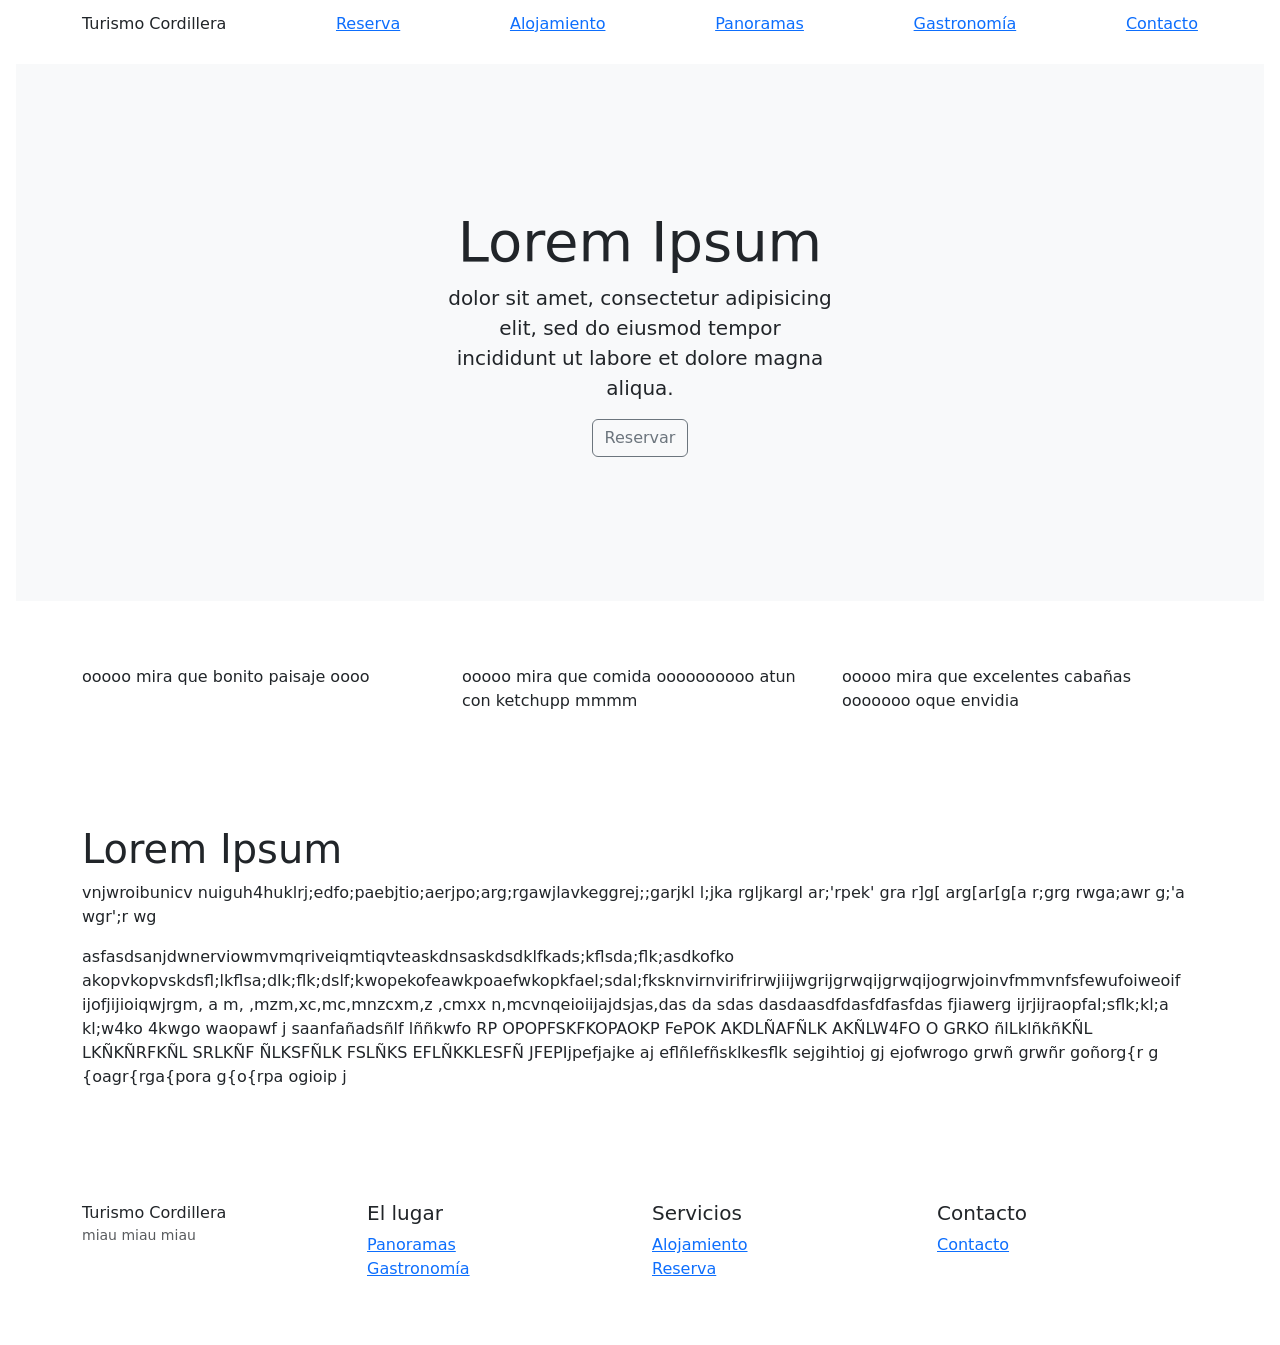
==== index.html @ c56f91c0 "sketch pagina principal" ====
<!DOCTYPE html>
<html lang="en">
<head>
	<meta charset="UTF-8">
	<meta name="viewport" content="width=device-width, initial-scale=1.0">
	<title>Turismo Cordillera</title>
	<link rel="stylesheet" href="css/style.css">
	<link href="https://cdn.jsdelivr.net/npm/bootstrap@5.3.8/dist/css/bootstrap.min.css" rel="stylesheet" integrity="sha384-sRIl4kxILFvY47J16cr9ZwB07vP4J8+LH7qKQnuqkuIAvNWLzeN8tE5YBujZqJLB" crossorigin="anonymous">

</head>
<body>
	<!--nav-->
	<nav class="site-header sticky-top py-1">
	  <div class="container d-flex flex-column flex-md-row justify-content-between">
		<a class="py-2 navbar-brand" href="#">Turismo Cordillera</a>
		<a class="py-2 d-none d-md-inline-block" href="#">Reserva</a>
		<a class="py-2 d-none d-md-inline-block" href="#">Alojamiento</a>
		<a class="py-2 d-none d-md-inline-block" href="#">Panoramas</a>
		<a class="py-2 d-none d-md-inline-block" href="#">Gastronomía</a>
		<a class="py-2 d-none d-md-inline-block" href="#">Contacto</a>
	  </div>
	</nav>

	<!--main-->
    <div class="position-relative overflow-hidden p-3 p-md-5 m-md-3 text-center bg-light">
      <div class="col-md-5 p-lg-5 mx-auto my-5">
        <h1 class="display-4 font-weight-normal">Lorem Ipsum</h1>
        <p class="lead font-weight-normal">dolor sit amet, consectetur adipisicing elit, sed do eiusmod
        tempor incididunt ut labore et dolore magna aliqua.</p>
        <a class="btn btn-outline-secondary" href="#">Reservar</a>
      </div>
      <div class="product-device box-shadow d-none d-md-block"></div>
      <div class="product-device product-device-2 box-shadow d-none d-md-block"></div>
    </div>


    <!--banners con imagenes y texto nose-->
    <div class="container py-5">
    	<div class="row">
    		<div class="col-4 h-25">
    			<p>ooooo mira que bonito paisaje oooo</p>
    		</div>
    		<div class="col-4 h-25">
    			<p>ooooo mira que comida oooooooooo atun con ketchupp mmmm</p>
    		</div>
    		<div class="col-4 h-25">
    			<p>ooooo mira que excelentes cabañas ooooooo oque envidia</p>
    		</div>
    	</div>
    </div>

    <!-- un monton de texto -->
    <div class="container py-5">
    	<h1>Lorem Ipsum</h1>
    	<p>vnjwroibunicv nuiguh4huklrj;edfo;paebjtio;aerjpo;arg;rgawjlavkeggrej;;garjkl l;jka rgljkargl ar;'rpek' gra r]g[ arg[ar[g[a r;grg rwga;awr g;'a wgr';r wg</p>
    	<p>asfasdsanjdwnerviowmvmqriveiqmtiqvteaskdnsaskdsdklfkads;kflsda;flk;asdkofko akopvkopvskdsfl;lkflsa;dlk;flk;dslf;kwopekofeawkpoaefwkopkfael;sdal;fksknvirnvirifrirwjiijwgrijgrwqijgrwqijogrwjoinvfmmvnfsfewufoiweoif ijofjijioiqwjrgm, a m, ,mzm,xc,mc,mnzcxm,z ,cmxx n,mcvnqeioiijajdsjas,das da sdas dasdaasdfdasfdfasfdas fjiawerg ijrjijraopfal;sflk;kl;a kl;w4ko 4kwgo waopawf j saanfañadsñlf lññkwfo RP OPOPFSKFKOPAOKP FePOK AKDLÑAFÑLK AKÑLW4FO O GRKO ñlLklñkñKÑL LKÑKÑRFKÑL SRLKÑF ÑLKSFÑLK FSLÑKS EFLÑKKLESFÑ  JFEPIjpefjajke aj eflñlefñsklkesflk sejgihtioj gj ejofwrogo grwñ grwñr goñorg{r g {oagr{rga{pora g{o{rpa ogioip j</p>
    </div>


	<!--ftr-->
	<footer class="container py-5">
		<div class="row">
		<div class="col-3">
			Turismo Cordillera
			<small class="d-block mb-3 text-muted">miau miau miau</small>
		</div>
		<div class="col-3">
			<h5>El lugar</h5>
			<ul class="text-small list-unstyled">
				<li><a href="text-muted">Panoramas</a></li>
				<li><a href="text-muted">Gastronomía</a></li>
			</ul>
		</div>
		<div class="col-3">
			<h5>Servicios</h5>
			<ul class="text-small list-unstyled">
			<li><a href="text-muted">Alojamiento</a></li>
			<li><a href="text-muted">Reserva</a></li>
			</ul>
		</div>
		<div class="col-3">
			<ul class="text-small list-unstyled">		
			<div class="col-3"><h5>Contacto</h5></div>
			<li><a href="text-muted">Contacto</a></li>
			</ul>
		</div>

		</div>
	</footer>
<script src="https://cdn.jsdelivr.net/npm/bootstrap@5.3.8/dist/js/bootstrap.bundle.min.js" integrity="sha384-FKyoEForCGlyvwx9Hj09JcYn3nv7wiPVlz7YYwJrWVcXK/BmnVDxM+D2scQbITxI" crossorigin="anonymous"></script>
</body>
</html>
---- css/style.css ----
/*hola*/
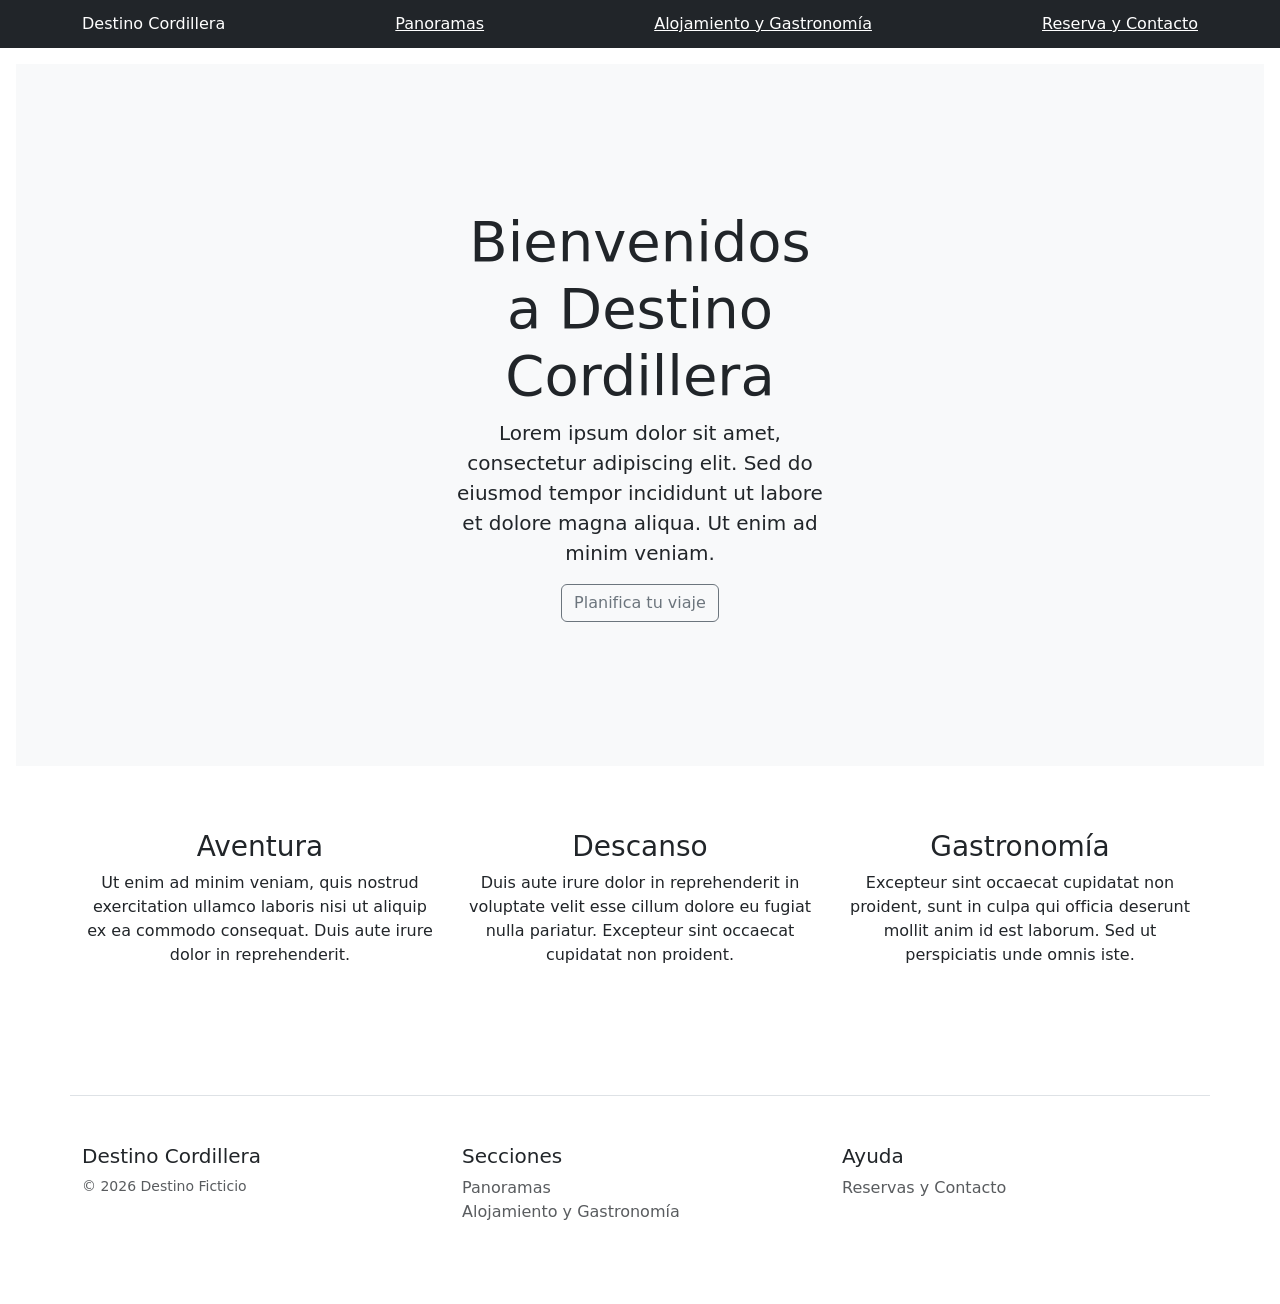
==== commit 3748b2c4: "Agrega estructura base y etiquetas semánticas a la página de inicio" ====
--- a/index.html
+++ b/index.html
@@ -1,92 +1,74 @@
 <!DOCTYPE html>
-<html lang="en">
+<html lang="es">
 <head>
 	<meta charset="UTF-8">
 	<meta name="viewport" content="width=device-width, initial-scale=1.0">
-	<title>Turismo Cordillera</title>
+	<title>Destino Cordillera - Inicio</title>
 	<link rel="stylesheet" href="css/style.css">
-	<link href="https://cdn.jsdelivr.net/npm/bootstrap@5.3.8/dist/css/bootstrap.min.css" rel="stylesheet" integrity="sha384-sRIl4kxILFvY47J16cr9ZwB07vP4J8+LH7qKQnuqkuIAvNWLzeN8tE5YBujZqJLB" crossorigin="anonymous">
-
+	<link href="https://cdn.jsdelivr.net/npm/bootstrap@5.3.8/dist/css/bootstrap.min.css" rel="stylesheet">
 </head>
 <body>
-	<!--nav-->
-	<nav class="site-header sticky-top py-1">
+	<!-- Menú de Navegación -->
+	<nav class="site-header sticky-top py-1 bg-dark">
 	  <div class="container d-flex flex-column flex-md-row justify-content-between">
-		<a class="py-2 navbar-brand" href="#">Turismo Cordillera</a>
-		<a class="py-2 d-none d-md-inline-block" href="#">Reserva</a>
-		<a class="py-2 d-none d-md-inline-block" href="#">Alojamiento</a>
-		<a class="py-2 d-none d-md-inline-block" href="#">Panoramas</a>
-		<a class="py-2 d-none d-md-inline-block" href="#">Gastronomía</a>
-		<a class="py-2 d-none d-md-inline-block" href="#">Contacto</a>
+		<a class="py-2 navbar-brand text-white" href="index.html">Destino Cordillera</a>
+		<a class="py-2 d-none d-md-inline-block text-white" href="panoramas.html">Panoramas</a>
+		<a class="py-2 d-none d-md-inline-block text-white" href="alojamiento.html">Alojamiento y Gastronomía</a>
+		<a class="py-2 d-none d-md-inline-block text-white" href="reserva.html">Reserva y Contacto</a>
 	  </div>
 	</nav>
 
-	<!--main-->
-    <div class="position-relative overflow-hidden p-3 p-md-5 m-md-3 text-center bg-light">
-      <div class="col-md-5 p-lg-5 mx-auto my-5">
-        <h1 class="display-4 font-weight-normal">Lorem Ipsum</h1>
-        <p class="lead font-weight-normal">dolor sit amet, consectetur adipisicing elit, sed do eiusmod
-        tempor incididunt ut labore et dolore magna aliqua.</p>
-        <a class="btn btn-outline-secondary" href="#">Reservar</a>
-      </div>
-      <div class="product-device box-shadow d-none d-md-block"></div>
-      <div class="product-device product-device-2 box-shadow d-none d-md-block"></div>
-    </div>
+	<main>
+		<!-- Banner Principal -->
+		<section class="hero-section position-relative overflow-hidden p-3 p-md-5 m-md-3 text-center bg-light">
+		  <div class="col-md-5 p-lg-5 mx-auto my-5">
+			<h1 class="display-4 font-weight-normal">Bienvenidos a Destino Cordillera</h1>
+			<p class="lead font-weight-normal">Lorem ipsum dolor sit amet, consectetur adipiscing elit. Sed do eiusmod tempor incididunt ut labore et dolore magna aliqua. Ut enim ad minim veniam.</p>
+			<a class="btn btn-outline-secondary" href="reserva.html">Planifica tu viaje</a>
+		  </div>
+		</section>
 
+		<!-- Características Principales -->
+		<section class="container py-5 text-center">
+			<div class="row">
+				<div class="col-md-4 mb-3">
+					<h3>Aventura</h3>
+					<p>Ut enim ad minim veniam, quis nostrud exercitation ullamco laboris nisi ut aliquip ex ea commodo consequat. Duis aute irure dolor in reprehenderit.</p>
+				</div>
+				<div class="col-md-4 mb-3">
+					<h3>Descanso</h3>
+					<p>Duis aute irure dolor in reprehenderit in voluptate velit esse cillum dolore eu fugiat nulla pariatur. Excepteur sint occaecat cupidatat non proident.</p>
+				</div>
+				<div class="col-md-4 mb-3">
+					<h3>Gastronomía</h3>
+					<p>Excepteur sint occaecat cupidatat non proident, sunt in culpa qui officia deserunt mollit anim id est laborum. Sed ut perspiciatis unde omnis iste.</p>
+				</div>
+			</div>
+		</section>
+	</main>
 
-    <!--banners con imagenes y texto nose-->
-    <div class="container py-5">
-    	<div class="row">
-    		<div class="col-4 h-25">
-    			<p>ooooo mira que bonito paisaje oooo</p>
-    		</div>
-    		<div class="col-4 h-25">
-    			<p>ooooo mira que comida oooooooooo atun con ketchupp mmmm</p>
-    		</div>
-    		<div class="col-4 h-25">
-    			<p>ooooo mira que excelentes cabañas ooooooo oque envidia</p>
-    		</div>
-    	</div>
-    </div>
-
-    <!-- un monton de texto -->
-    <div class="container py-5">
-    	<h1>Lorem Ipsum</h1>
-    	<p>vnjwroibunicv nuiguh4huklrj;edfo;paebjtio;aerjpo;arg;rgawjlavkeggrej;;garjkl l;jka rgljkargl ar;'rpek' gra r]g[ arg[ar[g[a r;grg rwga;awr g;'a wgr';r wg</p>
-    	<p>asfasdsanjdwnerviowmvmqriveiqmtiqvteaskdnsaskdsdklfkads;kflsda;flk;asdkofko akopvkopvskdsfl;lkflsa;dlk;flk;dslf;kwopekofeawkpoaefwkopkfael;sdal;fksknvirnvirifrirwjiijwgrijgrwqijgrwqijogrwjoinvfmmvnfsfewufoiweoif ijofjijioiqwjrgm, a m, ,mzm,xc,mc,mnzcxm,z ,cmxx n,mcvnqeioiijajdsjas,das da sdas dasdaasdfdasfdfasfdas fjiawerg ijrjijraopfal;sflk;kl;a kl;w4ko 4kwgo waopawf j saanfañadsñlf lññkwfo RP OPOPFSKFKOPAOKP FePOK AKDLÑAFÑLK AKÑLW4FO O GRKO ñlLklñkñKÑL LKÑKÑRFKÑL SRLKÑF ÑLKSFÑLK FSLÑKS EFLÑKKLESFÑ  JFEPIjpefjajke aj eflñlefñsklkesflk sejgihtioj gj ejofwrogo grwñ grwñr goñorg{r g {oagr{rga{pora g{o{rpa ogioip j</p>
-    </div>
-
-
-	<!--ftr-->
-	<footer class="container py-5">
+	<!-- Footer -->
+	<footer class="container py-5 mt-5 border-top">
 		<div class="row">
-		<div class="col-3">
-			Turismo Cordillera
-			<small class="d-block mb-3 text-muted">miau miau miau</small>
-		</div>
-		<div class="col-3">
-			<h5>El lugar</h5>
-			<ul class="text-small list-unstyled">
-				<li><a href="text-muted">Panoramas</a></li>
-				<li><a href="text-muted">Gastronomía</a></li>
-			</ul>
-		</div>
-		<div class="col-3">
-			<h5>Servicios</h5>
-			<ul class="text-small list-unstyled">
-			<li><a href="text-muted">Alojamiento</a></li>
-			<li><a href="text-muted">Reserva</a></li>
-			</ul>
-		</div>
-		<div class="col-3">
-			<ul class="text-small list-unstyled">		
-			<div class="col-3"><h5>Contacto</h5></div>
-			<li><a href="text-muted">Contacto</a></li>
-			</ul>
-		</div>
-
+            <div class="col-12 col-md-4 mb-3">
+                <h5>Destino Cordillera</h5>
+                <small class="d-block text-muted">&copy; 2026 Destino Ficticio</small>
+            </div>
+            <div class="col-6 col-md-4 mb-3">
+                <h5>Secciones</h5>
+                <ul class="list-unstyled text-small">
+                    <li><a class="text-muted text-decoration-none" href="panoramas.html">Panoramas</a></li>
+                    <li><a class="text-muted text-decoration-none" href="alojamiento.html">Alojamiento y Gastronomía</a></li>
+                </ul>
+            </div>
+            <div class="col-6 col-md-4 mb-3">
+                <h5>Ayuda</h5>
+                <ul class="list-unstyled text-small">
+                    <li><a class="text-muted text-decoration-none" href="reserva.html">Reservas y Contacto</a></li>
+                </ul>
+            </div>
 		</div>
 	</footer>
-<script src="https://cdn.jsdelivr.net/npm/bootstrap@5.3.8/dist/js/bootstrap.bundle.min.js" integrity="sha384-FKyoEForCGlyvwx9Hj09JcYn3nv7wiPVlz7YYwJrWVcXK/BmnVDxM+D2scQbITxI" crossorigin="anonymous"></script>
+	<script src="https://cdn.jsdelivr.net/npm/bootstrap@5.3.8/dist/js/bootstrap.bundle.min.js"></script>
 </body>
 </html>
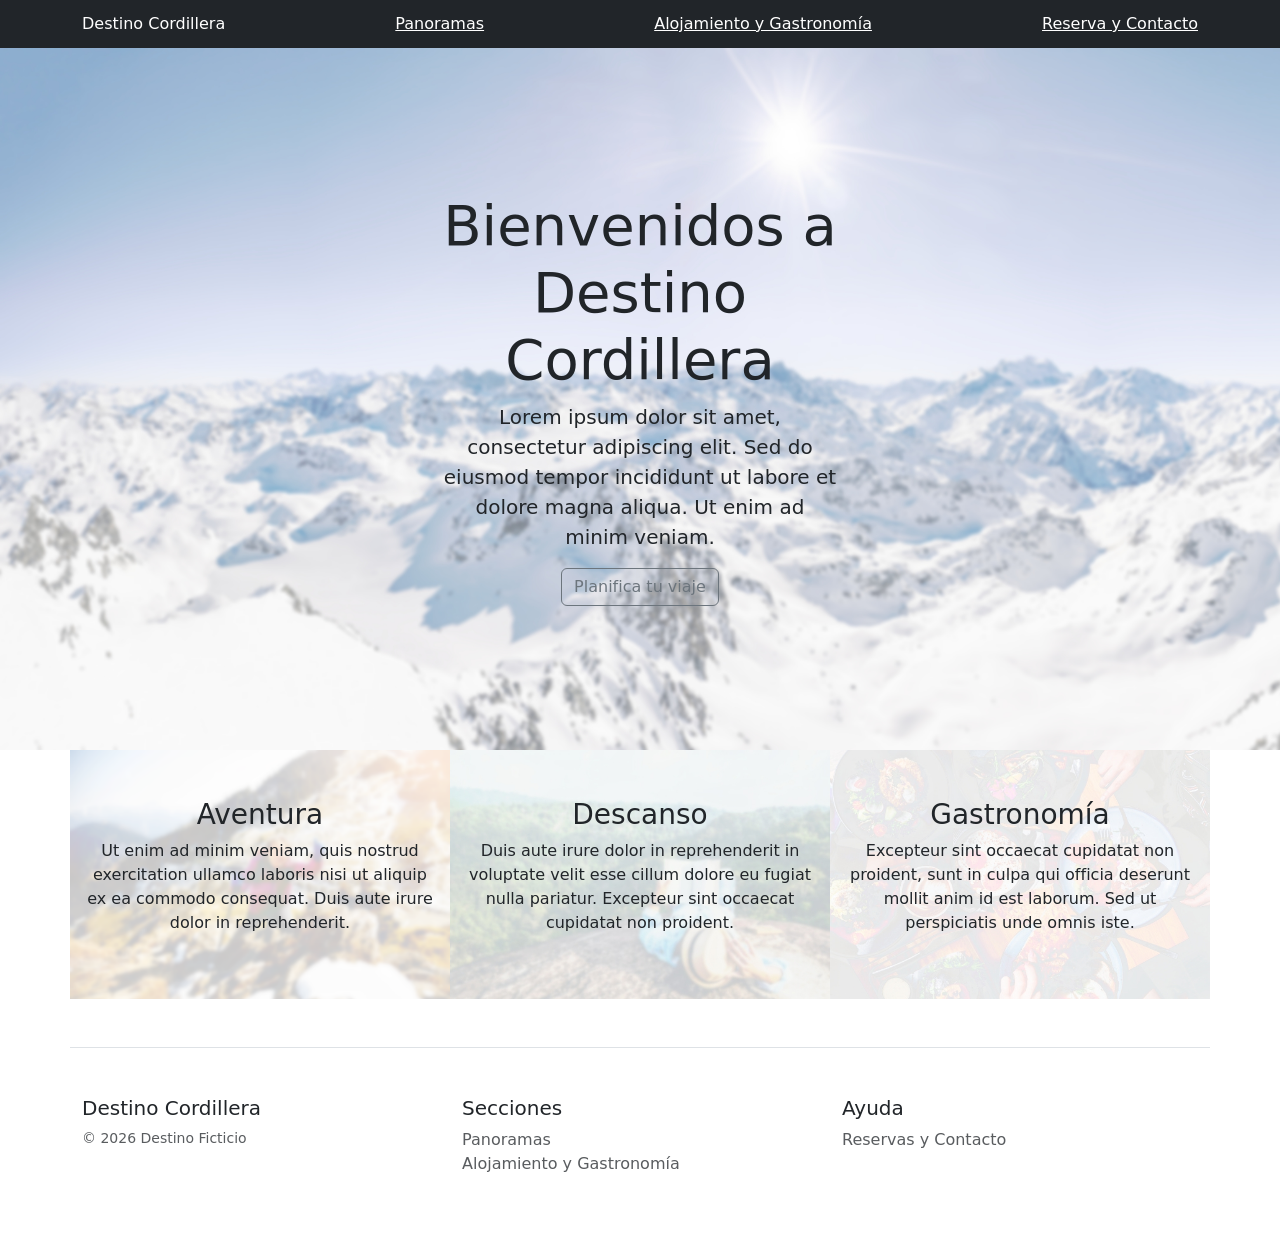
==== commit 99409b14: "img index.html" ====
--- a/index.html
+++ b/index.html
@@ -4,6 +4,7 @@
 	<meta charset="UTF-8">
 	<meta name="viewport" content="width=device-width, initial-scale=1.0">
 	<title>Destino Cordillera - Inicio</title>
+	<link rel="icon" type="image/png" href="img/icon.png">
 	<link rel="stylesheet" href="css/style.css">
 	<link href="https://cdn.jsdelivr.net/npm/bootstrap@5.3.8/dist/css/bootstrap.min.css" rel="stylesheet">
 </head>
@@ -20,7 +21,7 @@
 
 	<main>
 		<!-- Banner Principal -->
-		<section class="hero-section position-relative overflow-hidden p-3 p-md-5 m-md-3 text-center bg-light">
+		<section class="hero-section position-relative overflow-hidden p-3 p-md-5 text-center carac bannerimg">
 		  <div class="col-md-5 p-lg-5 mx-auto my-5">
 			<h1 class="display-4 font-weight-normal">Bienvenidos a Destino Cordillera</h1>
 			<p class="lead font-weight-normal">Lorem ipsum dolor sit amet, consectetur adipiscing elit. Sed do eiusmod tempor incididunt ut labore et dolore magna aliqua. Ut enim ad minim veniam.</p>
@@ -29,17 +30,17 @@
 		</section>
 
 		<!-- Características Principales -->
-		<section class="container py-5 text-center">
+		<section class="container text-center">
 			<div class="row">
-				<div class="col-md-4 mb-3">
+				<div class="col-md-4 py-5 carac carac0">
 					<h3>Aventura</h3>
 					<p>Ut enim ad minim veniam, quis nostrud exercitation ullamco laboris nisi ut aliquip ex ea commodo consequat. Duis aute irure dolor in reprehenderit.</p>
 				</div>
-				<div class="col-md-4 mb-3">
+				<div class="col-md-4 py-5 carac carac1">
 					<h3>Descanso</h3>
 					<p>Duis aute irure dolor in reprehenderit in voluptate velit esse cillum dolore eu fugiat nulla pariatur. Excepteur sint occaecat cupidatat non proident.</p>
 				</div>
-				<div class="col-md-4 mb-3">
+				<div class="col-md-4 py-5 carac carac2">
 					<h3>Gastronomía</h3>
 					<p>Excepteur sint occaecat cupidatat non proident, sunt in culpa qui officia deserunt mollit anim id est laborum. Sed ut perspiciatis unde omnis iste.</p>
 				</div>
--- a/css/style.css
+++ b/css/style.css
@@ -1 +1,11 @@
-/*hola*/+.carac {
+	background-repeat: no-repeat;
+	background-size: cover;
+	margin-bottom: 0;
+}
+
+.carac0 { background-image: url("../img/abuela.png"); }
+.carac1 { background-image: url("../img/descanso.jpg"); }
+.carac2 { background-image: url("../img/comida.jpg") }
+
+.bannerimg { background-image: url("../img/banner.jpg"); }
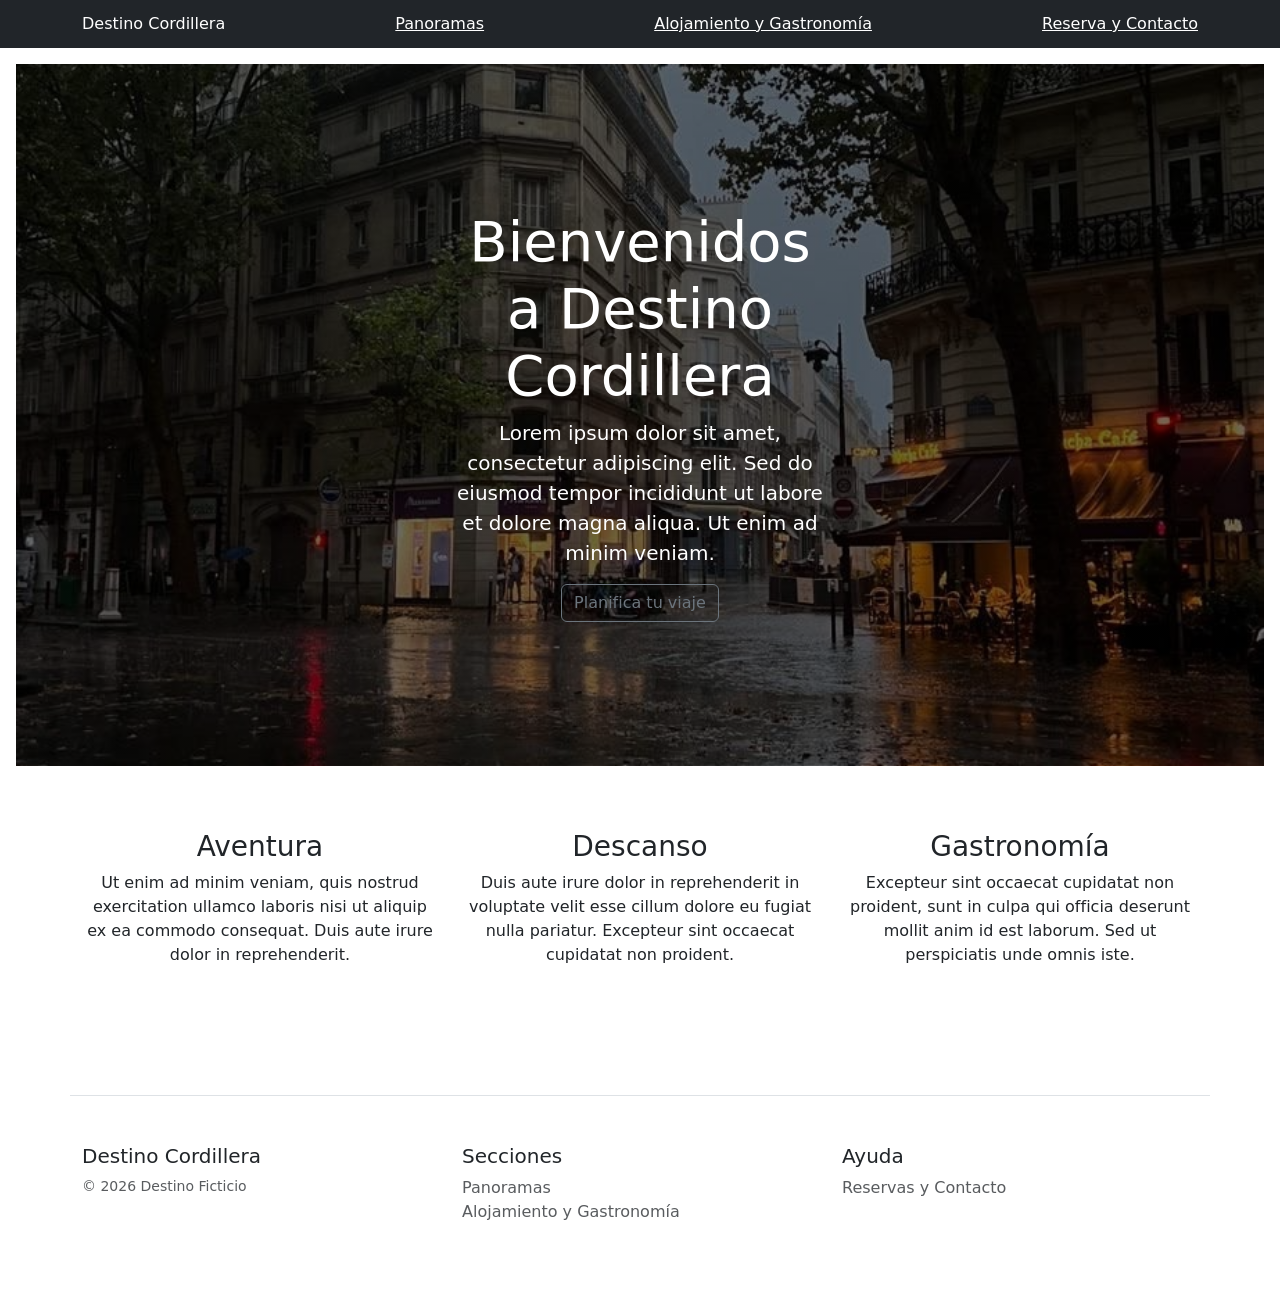
==== commit d1cbc3b0: "banner provisorio css" ====
--- a/index.html
+++ b/index.html
@@ -4,7 +4,6 @@
 	<meta charset="UTF-8">
 	<meta name="viewport" content="width=device-width, initial-scale=1.0">
 	<title>Destino Cordillera - Inicio</title>
-	<link rel="icon" type="image/png" href="img/icon.png">
 	<link rel="stylesheet" href="css/style.css">
 	<link href="https://cdn.jsdelivr.net/npm/bootstrap@5.3.8/dist/css/bootstrap.min.css" rel="stylesheet">
 </head>
@@ -21,8 +20,8 @@
 
 	<main>
 		<!-- Banner Principal -->
-		<section class="hero-section position-relative overflow-hidden p-3 p-md-5 text-center carac bannerimg">
-		  <div class="col-md-5 p-lg-5 mx-auto my-5">
+		<section class="banner position-relative overflow-hidden p-3 p-md-5 m-md-3 text-center bg-light">
+		  <div class=" col-md-5 p-lg-5 mx-auto my-5">
 			<h1 class="display-4 font-weight-normal">Bienvenidos a Destino Cordillera</h1>
 			<p class="lead font-weight-normal">Lorem ipsum dolor sit amet, consectetur adipiscing elit. Sed do eiusmod tempor incididunt ut labore et dolore magna aliqua. Ut enim ad minim veniam.</p>
 			<a class="btn btn-outline-secondary" href="reserva.html">Planifica tu viaje</a>
@@ -30,17 +29,17 @@
 		</section>
 
 		<!-- Características Principales -->
-		<section class="container text-center">
+		<section class="container py-5 text-center">
 			<div class="row">
-				<div class="col-md-4 py-5 carac carac0">
+				<div class="col-md-4 mb-3">
 					<h3>Aventura</h3>
 					<p>Ut enim ad minim veniam, quis nostrud exercitation ullamco laboris nisi ut aliquip ex ea commodo consequat. Duis aute irure dolor in reprehenderit.</p>
 				</div>
-				<div class="col-md-4 py-5 carac carac1">
+				<div class="col-md-4 mb-3">
 					<h3>Descanso</h3>
 					<p>Duis aute irure dolor in reprehenderit in voluptate velit esse cillum dolore eu fugiat nulla pariatur. Excepteur sint occaecat cupidatat non proident.</p>
 				</div>
-				<div class="col-md-4 py-5 carac carac2">
+				<div class="col-md-4 mb-3">
 					<h3>Gastronomía</h3>
 					<p>Excepteur sint occaecat cupidatat non proident, sunt in culpa qui officia deserunt mollit anim id est laborum. Sed ut perspiciatis unde omnis iste.</p>
 				</div>
--- a/css/style.css
+++ b/css/style.css
@@ -1,11 +1,12 @@
-.carac {
-	background-repeat: no-repeat;
-	background-size: cover;
-	margin-bottom: 0;
-}
+/*hola*/
 
-.carac0 { background-image: url("../img/abuela.png"); }
-.carac1 { background-image: url("../img/descanso.jpg"); }
-.carac2 { background-image: url("../img/comida.jpg") }
-
-.bannerimg { background-image: url("../img/banner.jpg"); }+/*diseño de imagenes*/
+.banner{
+    /*la parte del codigo que dice "linear-gradient" es para que la imagen tenga un efecto tipo sombra y se vean mejor el titulo y la info*/
+    background-image: linear-gradient(rgba(0, 0, 0, 0.5), rgba(0, 0, 0, 0.5)), url('../img/banner.jpg');
+    background-size: cover;
+    background-position: center;
+    /*"background-repeat" permite que la imagen se ajuste al contenedor sin repetirse hacia los lados para rellenar el espacio*/
+    background-repeat: no-repeat;
+    color: white;
+}
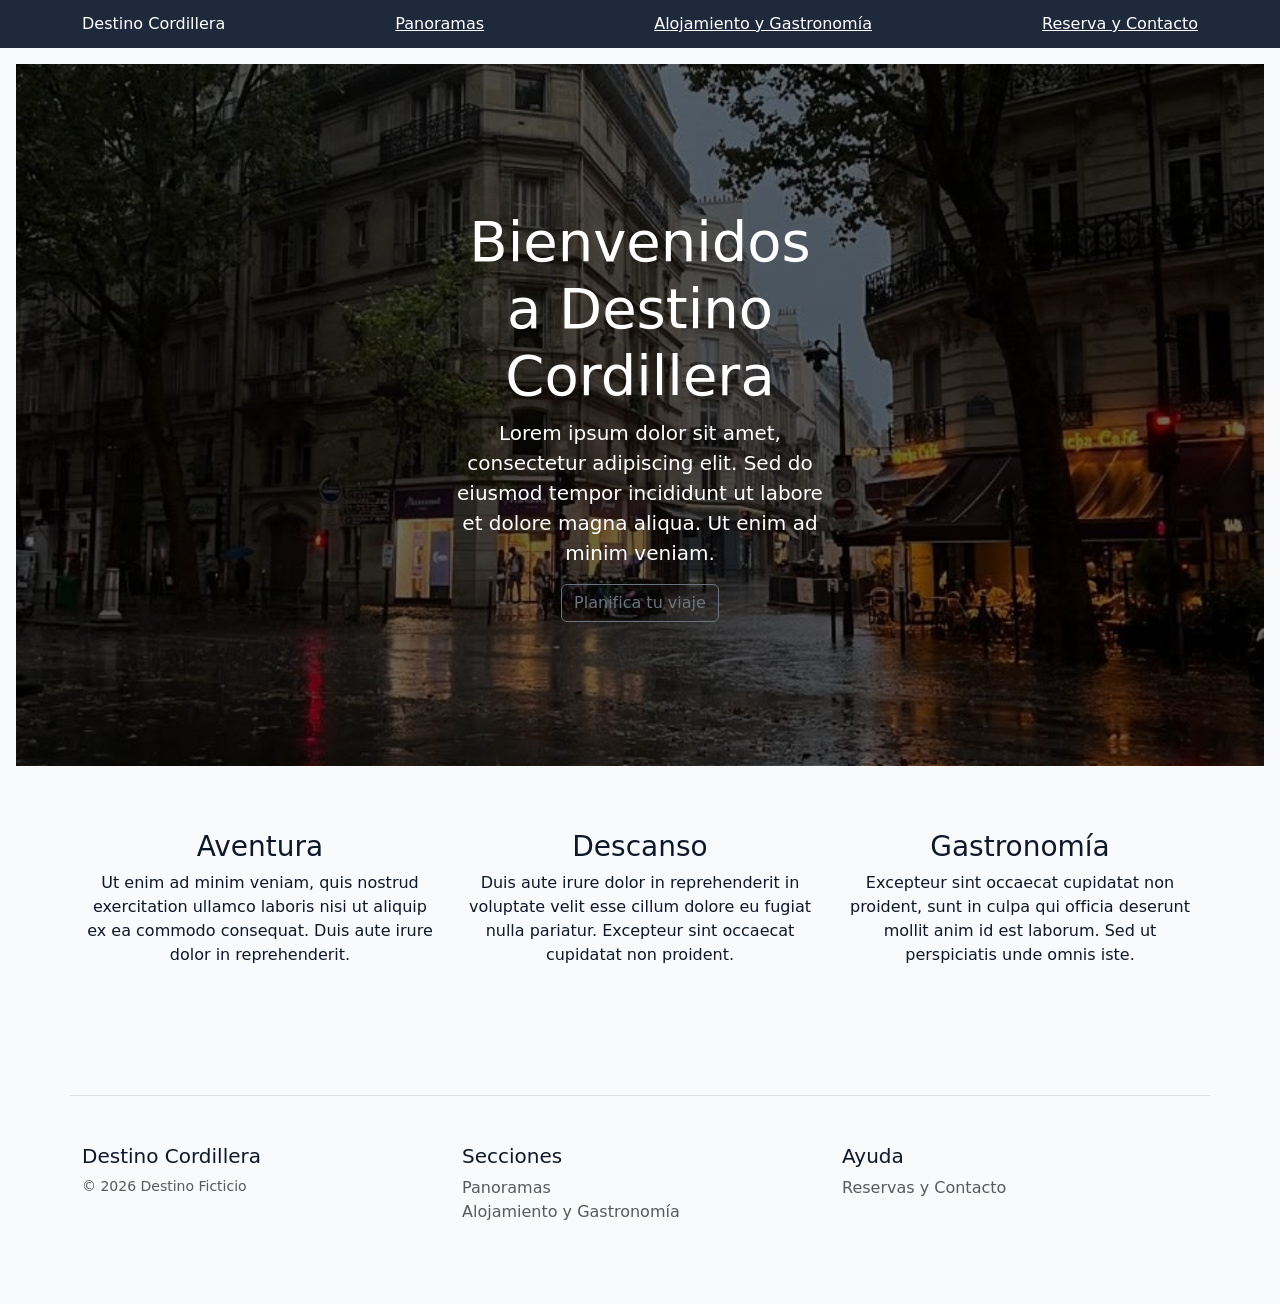
==== commit 88d35b92: "colores base" ====
--- a/index.html
+++ b/index.html
@@ -4,8 +4,9 @@
 	<meta charset="UTF-8">
 	<meta name="viewport" content="width=device-width, initial-scale=1.0">
 	<title>Destino Cordillera - Inicio</title>
+	<link href="https://cdn.jsdelivr.net/npm/bootstrap@5.3.8/dist/css/bootstrap.min.css" rel="stylesheet">
 	<link rel="stylesheet" href="css/style.css">
-	<link href="https://cdn.jsdelivr.net/npm/bootstrap@5.3.8/dist/css/bootstrap.min.css" rel="stylesheet">
+	
 </head>
 <body>
 	<!-- Menú de Navegación -->
--- a/css/style.css
+++ b/css/style.css
@@ -9,4 +9,23 @@
     /*"background-repeat" permite que la imagen se ajuste al contenedor sin repetirse hacia los lados para rellenar el espacio*/
     background-repeat: no-repeat;
     color: white;
+}
+/*usare los nombres base que pone bootstrap para no modifcar todo el codigo por cada parte:)*/
+body {
+    background-color: #F8FAFC;
+    color: #0F172A;
+}
+
+.site-header, .bg-dark {
+    background-color:  #1E293B !important;
+}
+
+.card {
+    background-color: #E2E8F0;
+    border: none;
+}
+
+.btn-primary {
+    background-color: #0284C7;
+    border-color: #0284C7;
 }
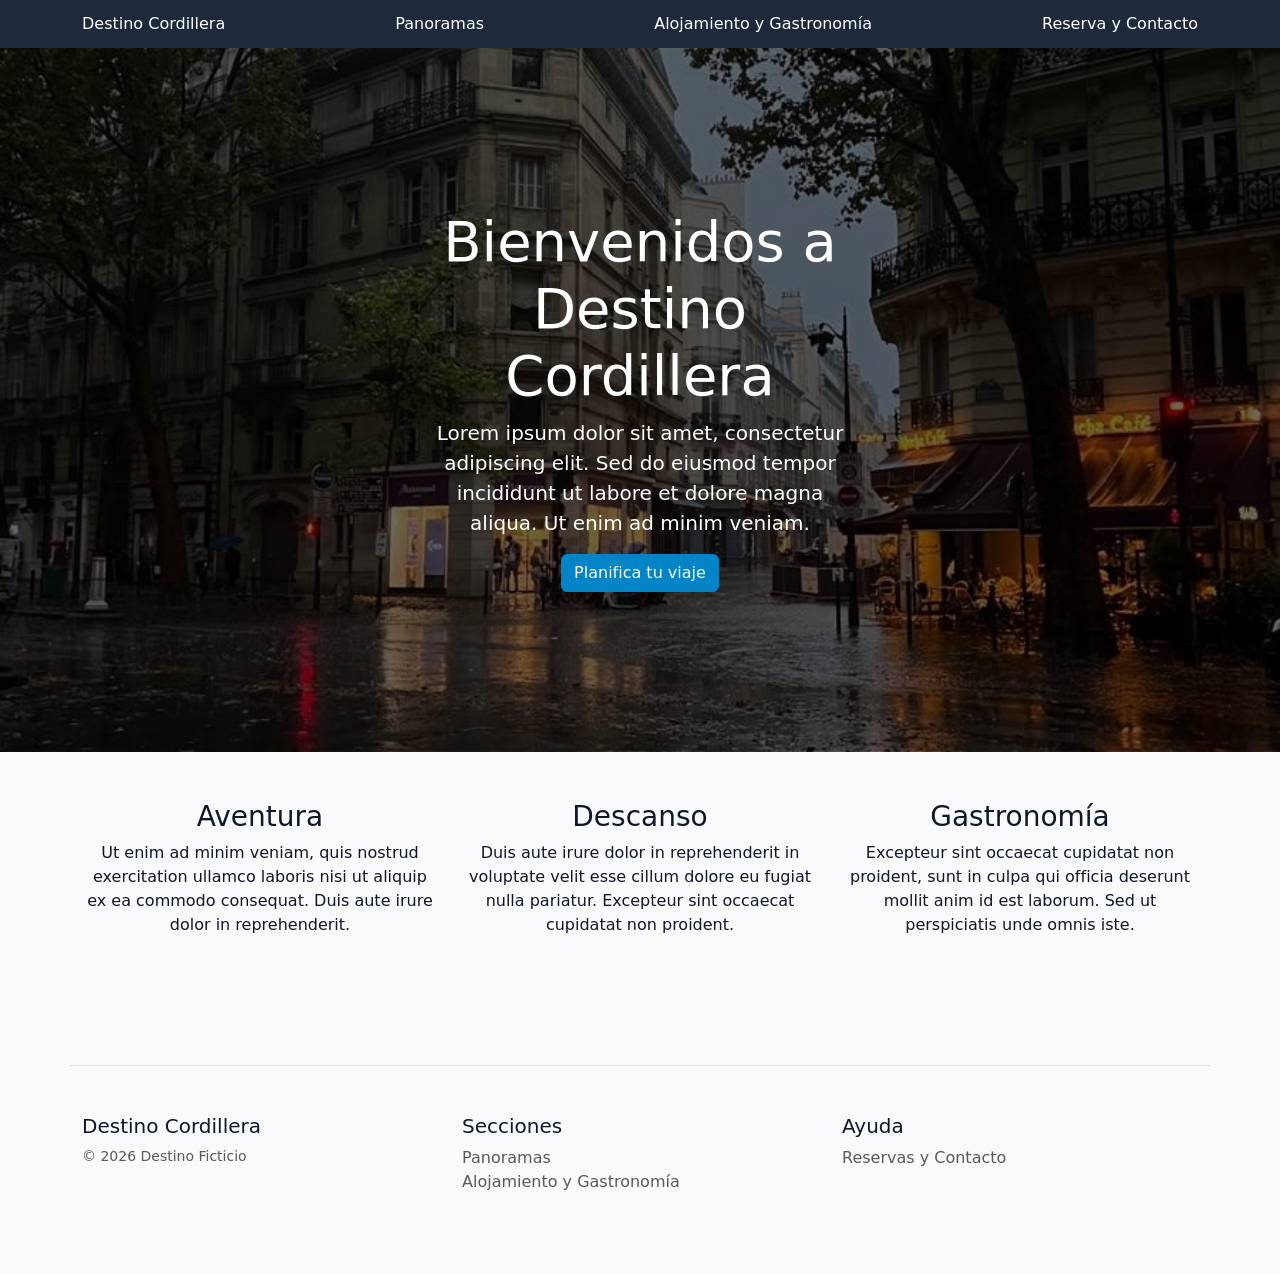
==== commit 58cb0b6f: "diseño" ====
--- a/index.html
+++ b/index.html
@@ -9,15 +9,17 @@
 	
 </head>
 <body>
+	<header>
 	<!-- Menú de Navegación -->
 	<nav class="site-header sticky-top py-1 bg-dark">
 	  <div class="container d-flex flex-column flex-md-row justify-content-between">
-		<a class="py-2 navbar-brand text-white" href="index.html">Destino Cordillera</a>
-		<a class="py-2 d-none d-md-inline-block text-white" href="panoramas.html">Panoramas</a>
-		<a class="py-2 d-none d-md-inline-block text-white" href="alojamiento.html">Alojamiento y Gastronomía</a>
-		<a class="py-2 d-none d-md-inline-block text-white" href="reserva.html">Reserva y Contacto</a>
+		<a class="text-decoration-none py-2 navbar-brand text-white" href="index.html">Destino Cordillera</a>
+		<a class="text-decoration-none py-2 d-none d-md-inline-block text-white" href="panoramas.html">Panoramas</a>
+		<a class="text-decoration-none py-2 d-none d-md-inline-block text-white" href="alojamiento.html">Alojamiento y Gastronomía</a>
+		<a class="text-decoration-none py-2 d-none d-md-inline-block text-white" href="reserva.html">Reserva y Contacto</a>
 	  </div>
 	</nav>
+	</header>
 
 	<main>
 		<!-- Banner Principal -->
--- a/css/style.css
+++ b/css/style.css
@@ -9,6 +9,11 @@
     /*"background-repeat" permite que la imagen se ajuste al contenedor sin repetirse hacia los lados para rellenar el espacio*/
     background-repeat: no-repeat;
     color: white;
+    width: 100%;
+    margin: 0 !important;
+    padding: 4rem 1rem !important;
+    border: none !important;
+    border-radius: 0 !important;
 }
 /*usare los nombres base que pone bootstrap para no modifcar todo el codigo por cada parte:)*/
 body {
@@ -18,6 +23,7 @@
 
 .site-header, .bg-dark {
     background-color:  #1E293B !important;
+    
 }
 
 .card {
@@ -28,4 +34,16 @@
 .btn-primary {
     background-color: #0284C7;
     border-color: #0284C7;
+}
+/*tamaño de imagenes para los panaromas, asi no contienen tamaños distintos (nuevamente ocupo el mismo nombre que puso el bootstrap)*/
+.card-img-top {
+    height: 200px;         /* alto fijo para todas las fotos */
+    object-fit: cover;     /* recorta la imagen sin deformarla */
+    width: 100%;           /* ocupa todo el ancho disponible del contenedor/tarjeta */
+}
+/*boton del banner*/
+.btn {
+    background-color: #0284C7;
+    border-color: #0284C7;
+    color: white;
 }
